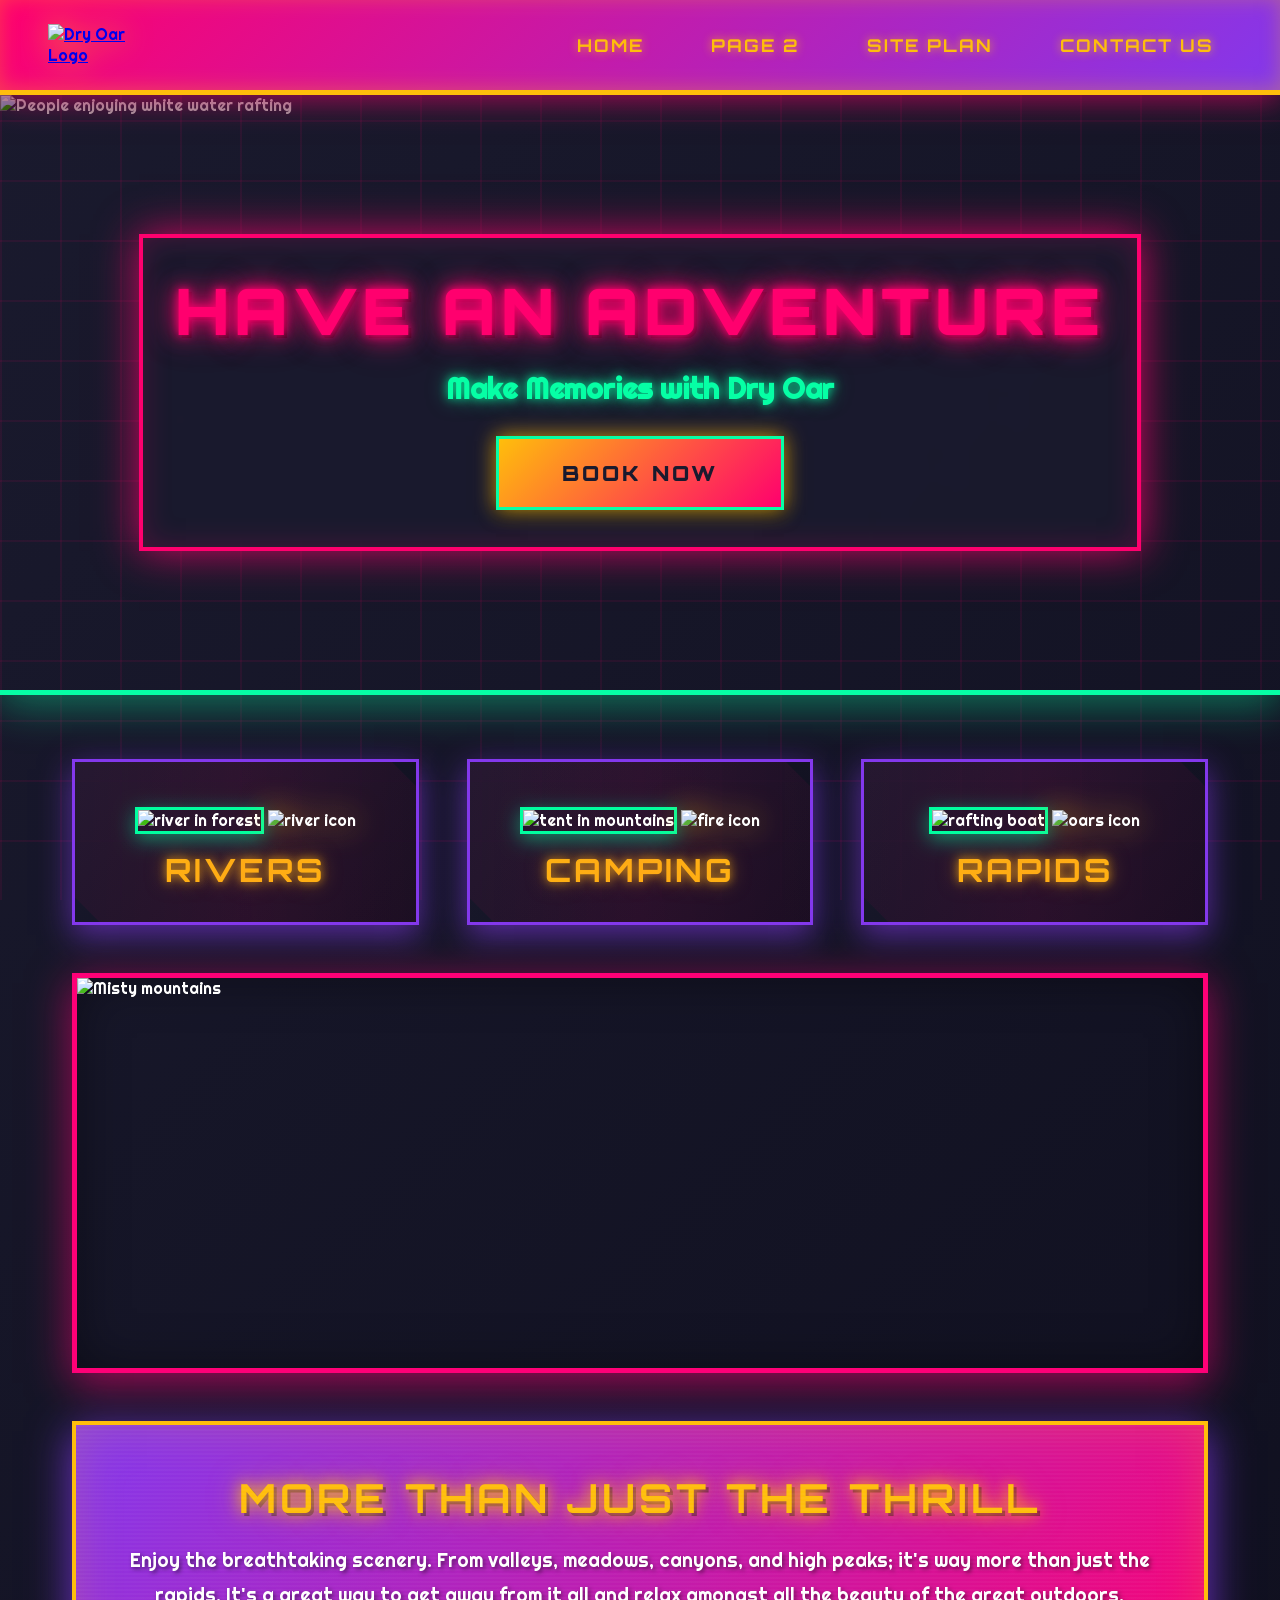
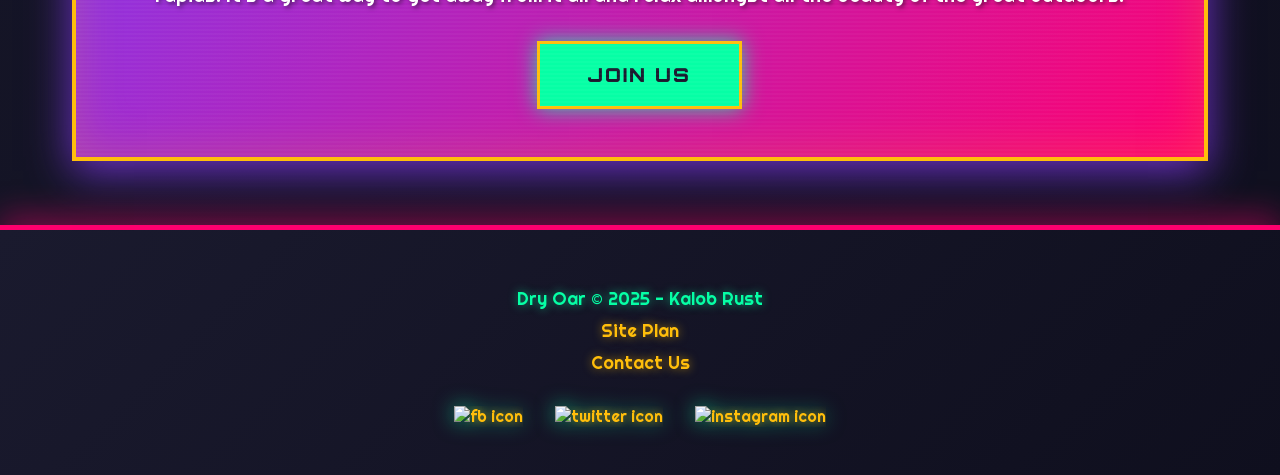
==== wwr/index.html @ 339fadaf "Initial commit" ====
<!doctype html>
<html lang="en">
  <head>
    <meta charset="UTF-8" />
    <meta name="viewport" content="width=device-width, initial-scale=1.0" />
    <title>Whitewater Rafting Vacations | Dry Oar Boating | Home</title>
    <link rel="stylesheet" href="styles/style.css" />
  </head>
  <body>
    <header>
      <a id="logo_link" href="index.html">
        <img class="logo" src="images/logo.png" alt="Dry Oar Logo" />
      </a>
      <nav>
        <a href="index.html">Home</a>
        <a href="#">Page 2</a>
        <a href="site-plan-rafting.html">Site Plan</a>
        <a href="contactus.html">Contact Us</a>
      </nav>
    </header>
    <div id="hero">
      <div id="hero-box">
        <img
          id="hero-img"
          src="images/hero.png"
          alt="People enjoying white water rafting"
        />
      </div>
      <section id="hero-msg">
        <h1 class="home-title">Have An Adventure</h1>
        <h4>Make Memories with Dry Oar</h4>
        <div class="button-box">
          <a class="book" href="contactus.html">Book Now</a>
        </div>
      </section>
    </div>
    <main class="home-grid">
      <section class="rivers-card">
        <img class="card-img" src="images/rivers.jpg" alt="river in forest" />
        <img class="icon" src="images/river_icon.png" alt="river icon" />
        <h2>Rivers</h2>
      </section>
      <section class="camping-card">
        <img
          class="card-img"N
          src="images/camping.jpg"
          alt="tent in mountains"
        />
        <img class="icon" src="images/fire_icon.png" alt="fire icon" />
        <h2>Camping</h2>
      </section>
      <section class="rapids-card">
        <img class="card-img" src="images/rapids.jpg" alt="rafting boat" />
        <img class="icon" src="images/oars.png" alt="oars icon" />
        <h2>Rapids</h2>
      </section>
      <img class="mountains" src="images/mountains.jpg" alt="Misty mountains" />
      <section class="msg">
        <h2>More Than Just The Thrill</h2>
        <p>
          Enjoy the breathtaking scenery. From valleys, meadows, canyons, and
          high peaks; it's way more than just the rapids. It's a great way to
          get away from it all and relax amongst all the beauty of the great
          outdoors.
        </p>
        <a class="join" href="rivers.html">Join Us</a>
      </section>
    </main>
    <footer>
      <p>Dry Oar &copy; 2025 - Kalob Rust</p>
      <p><a href="site-plan-rafting.html">Site Plan</a></p>
      <p><a href="contactus.html">Contact Us</a></p>
      <div class="social">
        <a href="https://facebook.com" target="_blank">
          <img src="images/facebook.png" alt="fb icon" />
        </a>
        <a href="https://twitter.com" target="_blank">
          <img src="images/twitter.png" alt="twitter icon" />
        </a>
        <a href="https://instagram.com" target="_blank">
          <img src="images/instagram.png" alt="instagram icon" />
        </a>
      </div>
    </footer>
  </body>
</html>
---- wwr/styles/style.css ----
/* 80s Synthwave Whitewater Rafting Site */
@import url('https://fonts.googleapis.com/css2?family=Orbitron:wght@400;700;900&family=Righteous&display=swap');

:root {
  /* 80s Neon Color Palette */
  --neon-pink: #FF006E;
  --electric-purple: #8338EC;
  --neon-yellow: #FFBE0B;
  --cyan: #06FFA5;
  --dark-bg: #1a1a2e;
  --darker-bg: #0f0f1e;
}

* {
  margin: 0;
  padding: 0;
  box-sizing: border-box;
}

body {
  font-family: 'Righteous', sans-serif;
  background: linear-gradient(135deg, var(--dark-bg) 0%, var(--darker-bg) 100%);
  color: white;
  position: relative;
  overflow-x: hidden;
}

/* 80s Grid Background */
body::before {
  content: '';
  position: fixed;
  top: 0;
  left: 0;
  width: 100%;
  height: 100%;
  background-image: 
    linear-gradient(rgba(255, 0, 110, 0.08) 2px, transparent 2px),
    linear-gradient(90deg, rgba(255, 0, 110, 0.08) 2px, transparent 2px);
  background-size: 60px 60px;
  pointer-events: none;
  z-index: -1;
}

/* Header */
header {
  display: flex;
  justify-content: space-between;
  align-items: center;
  padding: 1.5em 3em;
  background: linear-gradient(135deg, var(--neon-pink) 0%, var(--electric-purple) 100%);
  border-bottom: 5px solid var(--neon-yellow);
  box-shadow: 
    0 5px 30px rgba(255, 0, 110, 0.6),
    inset 0 -2px 20px rgba(255, 190, 11, 0.3);
  position: relative;
  z-index: 100;
}

.logo {
  max-width: 80px;
  height: auto;
  filter: drop-shadow(0 0 15px rgba(255, 190, 11, 0.8));
  transition: transform 0.3s ease, filter 0.3s ease;
}

#logo_link:hover .logo {
  transform: scale(1.1) rotate(5deg);
  filter: drop-shadow(0 0 25px rgba(255, 190, 11, 1));
}

nav {
  display: flex;
  gap: 2em;
}

nav a {
  color: var(--neon-yellow);
  text-decoration: none;
  font-family: 'Orbitron', sans-serif;
  text-transform: uppercase;
  letter-spacing: 2px;
  font-weight: bold;
  font-size: 1.1em;
  padding: 0.5em 1em;
  position: relative;
  text-shadow: 0 0 10px rgba(255, 190, 11, 0.8);
  transition: all 0.3s ease;
}

nav a::before {
  content: '';
  position: absolute;
  bottom: 0;
  left: 50%;
  width: 0;
  height: 3px;
  background: var(--neon-yellow);
  transform: translateX(-50%);
  transition: width 0.3s ease;
  box-shadow: 0 0 10px var(--neon-yellow);
}

nav a:hover {
  color: var(--dark-bg);
  text-shadow: 0 0 15px rgba(255, 255, 255, 1);
  transform: translateY(-3px);
}

nav a:hover::before {
  width: 100%;
}

/* Hero Section */
#hero {
  position: relative;
  height: 600px;
  display: flex;
  align-items: center;
  justify-content: center;
  overflow: hidden;
  border-bottom: 5px solid var(--cyan);
  box-shadow: 0 10px 40px rgba(6, 255, 165, 0.4);
}

#hero-box {
  position: absolute;
  top: 0;
  left: 0;
  width: 100%;
  height: 100%;
  z-index: 1;
}

#hero-img {
  width: 100%;
  height: 100%;
  object-fit: cover;
  filter: brightness(0.6) contrast(1.2) saturate(1.3);
}

#hero-msg {
  position: relative;
  z-index: 10;
  text-align: center;
  padding: 2em;
  background: rgba(26, 26, 46, 0.85);
  border: 4px solid var(--neon-pink);
  box-shadow: 
    0 0 40px rgba(255, 0, 110, 0.8),
    inset 0 0 30px rgba(255, 0, 110, 0.2);
  backdrop-filter: blur(10px);
  animation: heroGlow 3s ease-in-out infinite alternate;
}

@keyframes heroGlow {
  from {
    box-shadow: 
      0 0 40px rgba(255, 0, 110, 0.8),
      inset 0 0 30px rgba(255, 0, 110, 0.2);
  }
  to {
    box-shadow: 
      0 0 60px rgba(255, 0, 110, 1),
      0 0 80px rgba(131, 56, 236, 0.6),
      inset 0 0 40px rgba(255, 0, 110, 0.4);
  }
}

.home-title {
  font-family: 'Orbitron', sans-serif;
  font-size: 4em;
  font-weight: 900;
  color: var(--neon-pink);
  text-transform: uppercase;
  letter-spacing: 5px;
  margin-bottom: 0.3em;
  text-shadow: 
    0 0 10px rgba(255, 0, 110, 1),
    0 0 20px rgba(255, 0, 110, 0.8),
    0 0 30px rgba(255, 0, 110, 0.6),
    0 0 40px rgba(255, 0, 110, 0.4),
    3px 3px 0 rgba(0, 0, 0, 0.5);
  animation: titlePulse 2s ease-in-out infinite;
}

@keyframes titlePulse {
  0%, 100% {
    transform: scale(1);
  }
  50% {
    transform: scale(1.05);
  }
}

#hero-msg h4 {
  font-size: 1.8em;
  color: var(--cyan);
  margin-bottom: 1em;
  text-shadow: 
    0 0 10px rgba(6, 255, 165, 0.8),
    0 0 20px rgba(6, 255, 165, 0.5);
}

.button-box {
  margin-top: 1.5em;
}

.book {
  display: inline-block;
  padding: 1em 3em;
  background: linear-gradient(135deg, var(--neon-yellow) 0%, var(--neon-pink) 100%);
  color: var(--dark-bg);
  text-decoration: none;
  font-family: 'Orbitron', sans-serif;
  font-weight: 900;
  font-size: 1.3em;
  text-transform: uppercase;
  letter-spacing: 3px;
  border: 3px solid var(--cyan);
  box-shadow: 
    0 0 20px rgba(255, 190, 11, 0.8),
    0 5px 15px rgba(0, 0, 0, 0.5);
  transition: all 0.3s ease;
  position: relative;
  overflow: hidden;
}

.book::before {
  content: '';
  position: absolute;
  top: 50%;
  left: 50%;
  width: 0;
  height: 0;
  background: rgba(255, 255, 255, 0.3);
  border-radius: 50%;
  transform: translate(-50%, -50%);
  transition: width 0.5s ease, height 0.5s ease;
}

.book:hover::before {
  width: 300px;
  height: 300px;
}

.book:hover {
  transform: translateY(-5px) scale(1.05);
  box-shadow: 
    0 0 40px rgba(255, 190, 11, 1),
    0 0 60px rgba(6, 255, 165, 0.6),
    0 10px 25px rgba(0, 0, 0, 0.6);
}

/* Main Grid */
.home-grid {
  max-width: 1200px;
  margin: 4em auto;
  padding: 0 2em;
  display: grid;
  grid-template-columns: repeat(auto-fit, minmax(300px, 1fr));
  gap: 3em;
}

/* Cards */
.rivers-card,
.camping-card,
.rapids-card {
  background: linear-gradient(135deg, rgba(26, 26, 46, 0.9) 0%, rgba(15, 15, 30, 0.9) 100%);
  border: 3px solid var(--electric-purple);
  box-shadow: 0 10px 30px rgba(131, 56, 236, 0.6);
  padding: 2em;
  text-align: center;
  transition: all 0.3s ease;
  position: relative;
  overflow: hidden;
}

.rivers-card::before,
.camping-card::before,
.rapids-card::before {
  content: '';
  position: absolute;
  top: -50%;
  left: -50%;
  width: 200%;
  height: 200%;
  background: linear-gradient(
    45deg,
    transparent,
    rgba(255, 0, 110, 0.1),
    transparent
  );
  transform: rotate(45deg);
  transition: all 0.5s ease;
}

.rivers-card:hover::before,
.camping-card:hover::before,
.rapids-card:hover::before {
  left: 100%;
}

.rivers-card:hover,
.camping-card:hover,
.rapids-card:hover {
  transform: translateY(-10px) scale(1.03);
  border-color: var(--neon-pink);
  box-shadow: 
    0 15px 40px rgba(255, 0, 110, 0.8),
    0 0 30px rgba(131, 56, 236, 0.4);
}

.card-img {
  width: 100%;
  height: 200px;
  object-fit: cover;
  border: 3px solid var(--cyan);
  box-shadow: 0 5px 20px rgba(6, 255, 165, 0.5);
  margin-bottom: 1em;
  filter: saturate(1.3) contrast(1.1);
}

.icon {
  width: 80px;
  height: 80px;
  margin: 1em auto;
  filter: drop-shadow(0 0 15px rgba(255, 190, 11, 0.8));
}

.rivers-card h2,
.camping-card h2,
.rapids-card h2 {
  font-family: 'Orbitron', sans-serif;
  font-size: 2em;
  color: var(--neon-yellow);
  text-transform: uppercase;
  letter-spacing: 3px;
  text-shadow: 
    0 0 10px rgba(255, 190, 11, 0.8),
    0 0 20px rgba(255, 190, 11, 0.5);
}

/* Mountains & Message Section */
.mountains {
  grid-column: 1 / -1;
  width: 100%;
  height: 400px;
  object-fit: cover;
  border: 5px solid var(--neon-pink);
  box-shadow: 
    0 10px 40px rgba(255, 0, 110, 0.6),
    inset 0 0 50px rgba(0, 0, 0, 0.4);
  filter: saturate(1.2) contrast(1.1);
}

.msg {
  grid-column: 1 / -1;
  background: linear-gradient(135deg, var(--electric-purple) 0%, var(--neon-pink) 100%);
  padding: 3em;
  text-align: center;
  border: 4px solid var(--neon-yellow);
  box-shadow: 
    0 10px 40px rgba(131, 56, 236, 0.8),
    inset 0 0 50px rgba(255, 190, 11, 0.2);
  position: relative;
}

.msg::before {
  content: '';
  position: absolute;
  top: 0;
  left: 0;
  right: 0;
  bottom: 0;
  background: repeating-linear-gradient(
    0deg,
    transparent,
    transparent 2px,
    rgba(255, 255, 255, 0.03) 2px,
    rgba(255, 255, 255, 0.03) 4px
  );
  pointer-events: none;
}

.msg h2 {
  font-family: 'Orbitron', sans-serif;
  font-size: 2.5em;
  color: var(--neon-yellow);
  margin-bottom: 0.5em;
  text-transform: uppercase;
  letter-spacing: 4px;
  text-shadow: 
    0 0 15px rgba(255, 190, 11, 1),
    0 0 30px rgba(255, 190, 11, 0.6),
    3px 3px 0 rgba(0, 0, 0, 0.4);
}

.msg p {
  font-size: 1.2em;
  line-height: 1.8;
  margin-bottom: 1.5em;
  color: white;
  text-shadow: 2px 2px 4px rgba(0, 0, 0, 0.5);
}

.join {
  display: inline-block;
  padding: 1em 2.5em;
  background: var(--cyan);
  color: var(--dark-bg);
  text-decoration: none;
  font-family: 'Orbitron', sans-serif;
  font-weight: 900;
  font-size: 1.2em;
  text-transform: uppercase;
  letter-spacing: 2px;
  border: 3px solid var(--neon-yellow);
  box-shadow: 0 0 20px rgba(6, 255, 165, 0.8);
  transition: all 0.3s ease;
}

.join:hover {
  background: var(--neon-yellow);
  transform: translateY(-5px) scale(1.05);
  box-shadow: 
    0 0 30px rgba(255, 190, 11, 1),
    0 10px 25px rgba(0, 0, 0, 0.5);
}

/* Footer */
footer {
  background: linear-gradient(135deg, var(--dark-bg) 0%, var(--darker-bg) 100%);
  border-top: 5px solid var(--neon-pink);
  padding: 3em;
  margin-top: 4em;
  text-align: center;
  box-shadow: 0 -10px 30px rgba(255, 0, 110, 0.4);
}

footer p {
  color: var(--cyan);
  font-size: 1.1em;
  margin: 0.5em 0;
  text-shadow: 0 0 10px rgba(6, 255, 165, 0.6);
}

footer a {
  color: var(--neon-yellow);
  text-decoration: none;
  text-shadow: 0 0 10px rgba(255, 190, 11, 0.6);
  transition: all 0.3s ease;
}

footer a:hover {
  color: var(--neon-pink);
  text-shadow: 0 0 15px rgba(255, 0, 110, 0.8);
}

.social {
  display: flex;
  justify-content: center;
  gap: 2em;
  margin-top: 2em;
}

.social img {
  width: 50px;
  height: 50px;
  filter: drop-shadow(0 0 10px rgba(6, 255, 165, 0.6));
  transition: all 0.3s ease;
}

.social a:hover img {
  transform: scale(1.2) rotate(10deg);
  filter: drop-shadow(0 0 20px rgba(255, 190, 11, 1));
}

/* Responsive Design */
@media (max-width: 768px) {
  header {
    flex-direction: column;
    gap: 1em;
    padding: 1em;
  }

  nav {
    flex-direction: column;
    gap: 0.5em;
  }

  .home-title {
    font-size: 2.5em;
  }

  #hero {
    height: 400px;
  }

  .home-grid {
    grid-template-columns: 1fr;
    gap: 2em;
  }
}
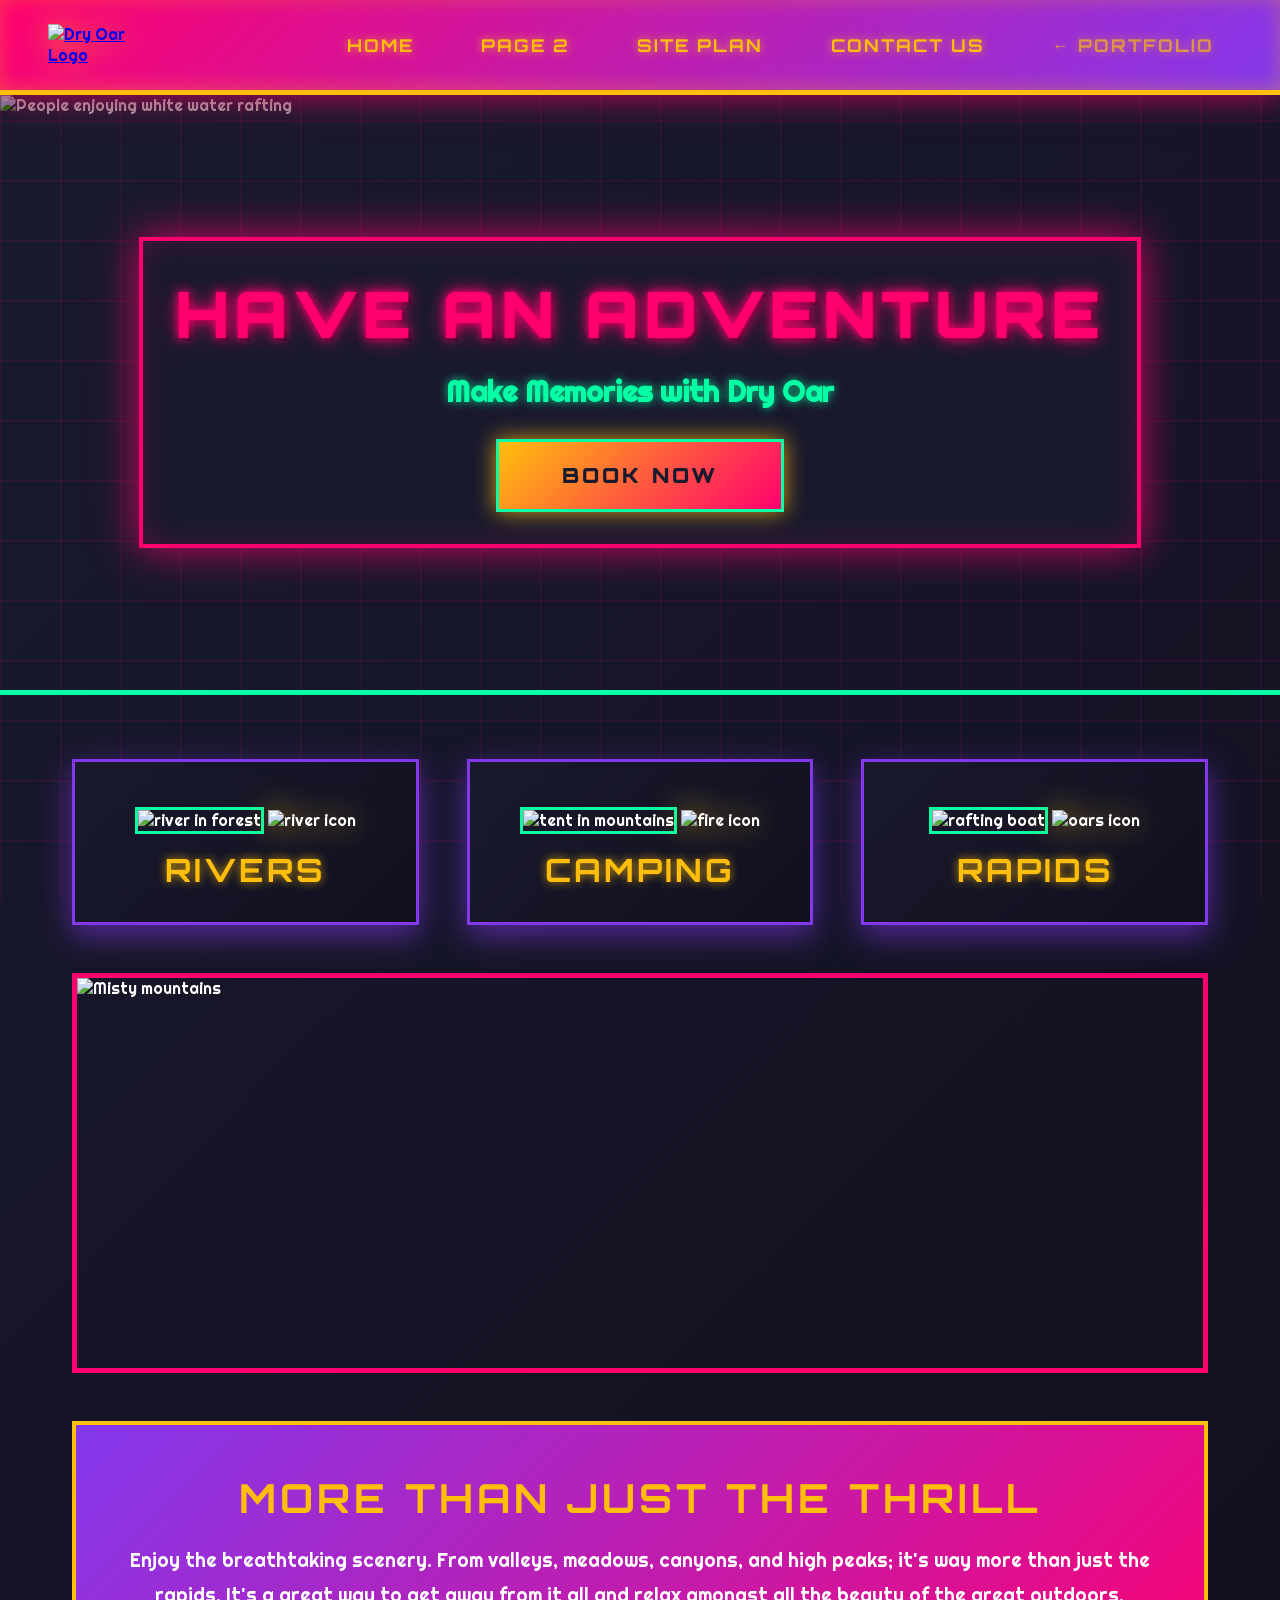
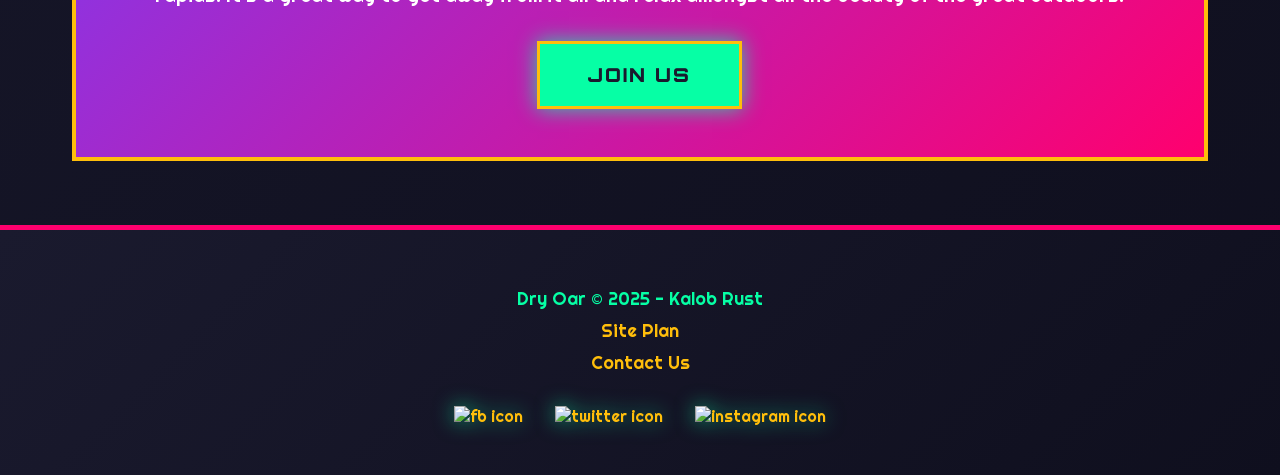
==== commit 6ad854e3: "Fin" ====
--- a/wwr/index.html
+++ b/wwr/index.html
@@ -16,6 +16,7 @@
         <a href="#">Page 2</a>
         <a href="site-plan-rafting.html">Site Plan</a>
         <a href="contactus.html">Contact Us</a>
+        <a href="../index.html" style="opacity:0.7;">← Portfolio</a>
       </nav>
     </header>
     <div id="hero">
@@ -42,7 +43,7 @@
       </section>
       <section class="camping-card">
         <img
-          class="card-img"N
+          class="card-img"
           src="images/camping.jpg"
           alt="tent in mountains"
         />
--- a/wwr/styles/style.css
+++ b/wwr/styles/style.css
@@ -2,7 +2,6 @@
 @import url('https://fonts.googleapis.com/css2?family=Orbitron:wght@400;700;900&family=Righteous&display=swap');
 
 :root {
-  /* 80s Neon Color Palette */
   --neon-pink: #FF006E;
   --electric-purple: #8338EC;
   --neon-yellow: #FFBE0B;
@@ -11,11 +10,7 @@
   --darker-bg: #0f0f1e;
 }
 
-* {
-  margin: 0;
-  padding: 0;
-  box-sizing: border-box;
-}
+* { margin: 0; padding: 0; box-sizing: border-box; }
 
 body {
   font-family: 'Righteous', sans-serif;
@@ -25,23 +20,18 @@
   overflow-x: hidden;
 }
 
-/* 80s Grid Background */
 body::before {
   content: '';
   position: fixed;
-  top: 0;
-  left: 0;
-  width: 100%;
-  height: 100%;
-  background-image: 
-    linear-gradient(rgba(255, 0, 110, 0.08) 2px, transparent 2px),
-    linear-gradient(90deg, rgba(255, 0, 110, 0.08) 2px, transparent 2px);
+  top: 0; left: 0; width: 100%; height: 100%;
+  background-image:
+    linear-gradient(rgba(255,0,110,0.08) 2px, transparent 2px),
+    linear-gradient(90deg, rgba(255,0,110,0.08) 2px, transparent 2px);
   background-size: 60px 60px;
   pointer-events: none;
   z-index: -1;
 }
 
-/* Header */
 header {
   display: flex;
   justify-content: space-between;
@@ -49,29 +39,15 @@
   padding: 1.5em 3em;
   background: linear-gradient(135deg, var(--neon-pink) 0%, var(--electric-purple) 100%);
   border-bottom: 5px solid var(--neon-yellow);
-  box-shadow: 
-    0 5px 30px rgba(255, 0, 110, 0.6),
-    inset 0 -2px 20px rgba(255, 190, 11, 0.3);
+  box-shadow: 0 5px 30px rgba(255,0,110,0.6), inset 0 -2px 20px rgba(255,190,11,0.3);
   position: relative;
   z-index: 100;
 }
 
-.logo {
-  max-width: 80px;
-  height: auto;
-  filter: drop-shadow(0 0 15px rgba(255, 190, 11, 0.8));
-  transition: transform 0.3s ease, filter 0.3s ease;
-}
-
-#logo_link:hover .logo {
-  transform: scale(1.1) rotate(5deg);
-  filter: drop-shadow(0 0 25px rgba(255, 190, 11, 1));
-}
-
-nav {
-  display: flex;
-  gap: 2em;
-}
+.logo { max-width: 80px; height: auto; filter: drop-shadow(0 0 15px rgba(255,190,11,0.8)); transition: transform 0.3s ease, filter 0.3s ease; }
+#logo_link:hover .logo { transform: scale(1.1) rotate(5deg); filter: drop-shadow(0 0 25px rgba(255,190,11,1)); }
+
+nav { display: flex; gap: 2em; }
 
 nav a {
   color: var(--neon-yellow);
@@ -82,35 +58,12 @@
   font-weight: bold;
   font-size: 1.1em;
   padding: 0.5em 1em;
-  position: relative;
-  text-shadow: 0 0 10px rgba(255, 190, 11, 0.8);
-  transition: all 0.3s ease;
-}
-
-nav a::before {
-  content: '';
-  position: absolute;
-  bottom: 0;
-  left: 50%;
-  width: 0;
-  height: 3px;
-  background: var(--neon-yellow);
-  transform: translateX(-50%);
-  transition: width 0.3s ease;
-  box-shadow: 0 0 10px var(--neon-yellow);
-}
-
-nav a:hover {
-  color: var(--dark-bg);
-  text-shadow: 0 0 15px rgba(255, 255, 255, 1);
-  transform: translateY(-3px);
-}
-
-nav a:hover::before {
-  width: 100%;
-}
-
-/* Hero Section */
+  text-shadow: 0 0 10px rgba(255,190,11,0.8);
+  transition: all 0.3s ease;
+}
+
+nav a:hover { color: var(--dark-bg); text-shadow: 0 0 15px rgba(255,255,255,1); transform: translateY(-3px); }
+
 #hero {
   position: relative;
   height: 600px;
@@ -119,51 +72,26 @@
   justify-content: center;
   overflow: hidden;
   border-bottom: 5px solid var(--cyan);
-  box-shadow: 0 10px 40px rgba(6, 255, 165, 0.4);
-}
-
-#hero-box {
-  position: absolute;
-  top: 0;
-  left: 0;
-  width: 100%;
-  height: 100%;
-  z-index: 1;
-}
-
-#hero-img {
-  width: 100%;
-  height: 100%;
-  object-fit: cover;
-  filter: brightness(0.6) contrast(1.2) saturate(1.3);
-}
+}
+
+#hero-box { position: absolute; top: 0; left: 0; width: 100%; height: 100%; z-index: 1; }
+#hero-img { width: 100%; height: 100%; object-fit: cover; filter: brightness(0.6) contrast(1.2) saturate(1.3); }
 
 #hero-msg {
   position: relative;
   z-index: 10;
   text-align: center;
   padding: 2em;
-  background: rgba(26, 26, 46, 0.85);
+  background: rgba(26,26,46,0.85);
   border: 4px solid var(--neon-pink);
-  box-shadow: 
-    0 0 40px rgba(255, 0, 110, 0.8),
-    inset 0 0 30px rgba(255, 0, 110, 0.2);
+  box-shadow: 0 0 40px rgba(255,0,110,0.8), inset 0 0 30px rgba(255,0,110,0.2);
   backdrop-filter: blur(10px);
   animation: heroGlow 3s ease-in-out infinite alternate;
 }
 
 @keyframes heroGlow {
-  from {
-    box-shadow: 
-      0 0 40px rgba(255, 0, 110, 0.8),
-      inset 0 0 30px rgba(255, 0, 110, 0.2);
-  }
-  to {
-    box-shadow: 
-      0 0 60px rgba(255, 0, 110, 1),
-      0 0 80px rgba(131, 56, 236, 0.6),
-      inset 0 0 40px rgba(255, 0, 110, 0.4);
-  }
+  from { box-shadow: 0 0 40px rgba(255,0,110,0.8), inset 0 0 30px rgba(255,0,110,0.2); }
+  to   { box-shadow: 0 0 60px rgba(255,0,110,1), 0 0 80px rgba(131,56,236,0.6), inset 0 0 40px rgba(255,0,110,0.4); }
 }
 
 .home-title {
@@ -174,36 +102,15 @@
   text-transform: uppercase;
   letter-spacing: 5px;
   margin-bottom: 0.3em;
-  text-shadow: 
-    0 0 10px rgba(255, 0, 110, 1),
-    0 0 20px rgba(255, 0, 110, 0.8),
-    0 0 30px rgba(255, 0, 110, 0.6),
-    0 0 40px rgba(255, 0, 110, 0.4),
-    3px 3px 0 rgba(0, 0, 0, 0.5);
+  text-shadow: 0 0 10px rgba(255,0,110,1), 0 0 20px rgba(255,0,110,0.8), 3px 3px 0 rgba(0,0,0,0.5);
   animation: titlePulse 2s ease-in-out infinite;
 }
 
-@keyframes titlePulse {
-  0%, 100% {
-    transform: scale(1);
-  }
-  50% {
-    transform: scale(1.05);
-  }
-}
-
-#hero-msg h4 {
-  font-size: 1.8em;
-  color: var(--cyan);
-  margin-bottom: 1em;
-  text-shadow: 
-    0 0 10px rgba(6, 255, 165, 0.8),
-    0 0 20px rgba(6, 255, 165, 0.5);
-}
-
-.button-box {
-  margin-top: 1.5em;
-}
+@keyframes titlePulse { 0%,100% { transform:scale(1); } 50% { transform:scale(1.05); } }
+
+#hero-msg h4 { font-size: 1.8em; color: var(--cyan); margin-bottom: 1em; text-shadow: 0 0 10px rgba(6,255,165,0.8); }
+
+.button-box { margin-top: 1.5em; }
 
 .book {
   display: inline-block;
@@ -217,41 +124,12 @@
   text-transform: uppercase;
   letter-spacing: 3px;
   border: 3px solid var(--cyan);
-  box-shadow: 
-    0 0 20px rgba(255, 190, 11, 0.8),
-    0 5px 15px rgba(0, 0, 0, 0.5);
-  transition: all 0.3s ease;
-  position: relative;
-  overflow: hidden;
-}
-
-.book::before {
-  content: '';
-  position: absolute;
-  top: 50%;
-  left: 50%;
-  width: 0;
-  height: 0;
-  background: rgba(255, 255, 255, 0.3);
-  border-radius: 50%;
-  transform: translate(-50%, -50%);
-  transition: width 0.5s ease, height 0.5s ease;
-}
-
-.book:hover::before {
-  width: 300px;
-  height: 300px;
-}
-
-.book:hover {
-  transform: translateY(-5px) scale(1.05);
-  box-shadow: 
-    0 0 40px rgba(255, 190, 11, 1),
-    0 0 60px rgba(6, 255, 165, 0.6),
-    0 10px 25px rgba(0, 0, 0, 0.6);
-}
-
-/* Main Grid */
+  box-shadow: 0 0 20px rgba(255,190,11,0.8);
+  transition: all 0.3s ease;
+}
+
+.book:hover { transform: translateY(-5px) scale(1.05); box-shadow: 0 0 40px rgba(255,190,11,1); }
+
 .home-grid {
   max-width: 1200px;
   margin: 4em auto;
@@ -261,147 +139,45 @@
   gap: 3em;
 }
 
-/* Cards */
-.rivers-card,
-.camping-card,
-.rapids-card {
-  background: linear-gradient(135deg, rgba(26, 26, 46, 0.9) 0%, rgba(15, 15, 30, 0.9) 100%);
+.rivers-card, .camping-card, .rapids-card {
+  background: linear-gradient(135deg, rgba(26,26,46,0.9) 0%, rgba(15,15,30,0.9) 100%);
   border: 3px solid var(--electric-purple);
-  box-shadow: 0 10px 30px rgba(131, 56, 236, 0.6);
+  box-shadow: 0 10px 30px rgba(131,56,236,0.6);
   padding: 2em;
   text-align: center;
   transition: all 0.3s ease;
-  position: relative;
-  overflow: hidden;
-}
-
-.rivers-card::before,
-.camping-card::before,
-.rapids-card::before {
-  content: '';
-  position: absolute;
-  top: -50%;
-  left: -50%;
-  width: 200%;
-  height: 200%;
-  background: linear-gradient(
-    45deg,
-    transparent,
-    rgba(255, 0, 110, 0.1),
-    transparent
-  );
-  transform: rotate(45deg);
-  transition: all 0.5s ease;
-}
-
-.rivers-card:hover::before,
-.camping-card:hover::before,
-.rapids-card:hover::before {
-  left: 100%;
-}
-
-.rivers-card:hover,
-.camping-card:hover,
-.rapids-card:hover {
+}
+
+.rivers-card:hover, .camping-card:hover, .rapids-card:hover {
   transform: translateY(-10px) scale(1.03);
   border-color: var(--neon-pink);
-  box-shadow: 
-    0 15px 40px rgba(255, 0, 110, 0.8),
-    0 0 30px rgba(131, 56, 236, 0.4);
-}
-
-.card-img {
-  width: 100%;
-  height: 200px;
-  object-fit: cover;
-  border: 3px solid var(--cyan);
-  box-shadow: 0 5px 20px rgba(6, 255, 165, 0.5);
-  margin-bottom: 1em;
-  filter: saturate(1.3) contrast(1.1);
-}
-
-.icon {
-  width: 80px;
-  height: 80px;
-  margin: 1em auto;
-  filter: drop-shadow(0 0 15px rgba(255, 190, 11, 0.8));
-}
-
-.rivers-card h2,
-.camping-card h2,
-.rapids-card h2 {
+  box-shadow: 0 15px 40px rgba(255,0,110,0.8);
+}
+
+.card-img { width: 100%; height: 200px; object-fit: cover; border: 3px solid var(--cyan); margin-bottom: 1em; }
+.icon { width: 80px; height: 80px; margin: 1em auto; filter: drop-shadow(0 0 15px rgba(255,190,11,0.8)); }
+
+.rivers-card h2, .camping-card h2, .rapids-card h2 {
   font-family: 'Orbitron', sans-serif;
   font-size: 2em;
   color: var(--neon-yellow);
   text-transform: uppercase;
   letter-spacing: 3px;
-  text-shadow: 
-    0 0 10px rgba(255, 190, 11, 0.8),
-    0 0 20px rgba(255, 190, 11, 0.5);
-}
-
-/* Mountains & Message Section */
-.mountains {
-  grid-column: 1 / -1;
-  width: 100%;
-  height: 400px;
-  object-fit: cover;
-  border: 5px solid var(--neon-pink);
-  box-shadow: 
-    0 10px 40px rgba(255, 0, 110, 0.6),
-    inset 0 0 50px rgba(0, 0, 0, 0.4);
-  filter: saturate(1.2) contrast(1.1);
-}
+  text-shadow: 0 0 10px rgba(255,190,11,0.8);
+}
+
+.mountains { grid-column: 1/-1; width: 100%; height: 400px; object-fit: cover; border: 5px solid var(--neon-pink); }
 
 .msg {
-  grid-column: 1 / -1;
+  grid-column: 1/-1;
   background: linear-gradient(135deg, var(--electric-purple) 0%, var(--neon-pink) 100%);
   padding: 3em;
   text-align: center;
   border: 4px solid var(--neon-yellow);
-  box-shadow: 
-    0 10px 40px rgba(131, 56, 236, 0.8),
-    inset 0 0 50px rgba(255, 190, 11, 0.2);
-  position: relative;
-}
-
-.msg::before {
-  content: '';
-  position: absolute;
-  top: 0;
-  left: 0;
-  right: 0;
-  bottom: 0;
-  background: repeating-linear-gradient(
-    0deg,
-    transparent,
-    transparent 2px,
-    rgba(255, 255, 255, 0.03) 2px,
-    rgba(255, 255, 255, 0.03) 4px
-  );
-  pointer-events: none;
-}
-
-.msg h2 {
-  font-family: 'Orbitron', sans-serif;
-  font-size: 2.5em;
-  color: var(--neon-yellow);
-  margin-bottom: 0.5em;
-  text-transform: uppercase;
-  letter-spacing: 4px;
-  text-shadow: 
-    0 0 15px rgba(255, 190, 11, 1),
-    0 0 30px rgba(255, 190, 11, 0.6),
-    3px 3px 0 rgba(0, 0, 0, 0.4);
-}
-
-.msg p {
-  font-size: 1.2em;
-  line-height: 1.8;
-  margin-bottom: 1.5em;
-  color: white;
-  text-shadow: 2px 2px 4px rgba(0, 0, 0, 0.5);
-}
+}
+
+.msg h2 { font-family: 'Orbitron', sans-serif; font-size: 2.5em; color: var(--neon-yellow); margin-bottom: 0.5em; text-transform: uppercase; letter-spacing: 4px; }
+.msg p { font-size: 1.2em; line-height: 1.8; margin-bottom: 1.5em; color: white; }
 
 .join {
   display: inline-block;
@@ -415,89 +191,32 @@
   text-transform: uppercase;
   letter-spacing: 2px;
   border: 3px solid var(--neon-yellow);
-  box-shadow: 0 0 20px rgba(6, 255, 165, 0.8);
-  transition: all 0.3s ease;
-}
-
-.join:hover {
-  background: var(--neon-yellow);
-  transform: translateY(-5px) scale(1.05);
-  box-shadow: 
-    0 0 30px rgba(255, 190, 11, 1),
-    0 10px 25px rgba(0, 0, 0, 0.5);
-}
-
-/* Footer */
+  box-shadow: 0 0 20px rgba(6,255,165,0.8);
+  transition: all 0.3s ease;
+}
+
+.join:hover { background: var(--neon-yellow); transform: translateY(-5px) scale(1.05); }
+
 footer {
   background: linear-gradient(135deg, var(--dark-bg) 0%, var(--darker-bg) 100%);
   border-top: 5px solid var(--neon-pink);
   padding: 3em;
   margin-top: 4em;
   text-align: center;
-  box-shadow: 0 -10px 30px rgba(255, 0, 110, 0.4);
-}
-
-footer p {
-  color: var(--cyan);
-  font-size: 1.1em;
-  margin: 0.5em 0;
-  text-shadow: 0 0 10px rgba(6, 255, 165, 0.6);
-}
-
-footer a {
-  color: var(--neon-yellow);
-  text-decoration: none;
-  text-shadow: 0 0 10px rgba(255, 190, 11, 0.6);
-  transition: all 0.3s ease;
-}
-
-footer a:hover {
-  color: var(--neon-pink);
-  text-shadow: 0 0 15px rgba(255, 0, 110, 0.8);
-}
-
-.social {
-  display: flex;
-  justify-content: center;
-  gap: 2em;
-  margin-top: 2em;
-}
-
-.social img {
-  width: 50px;
-  height: 50px;
-  filter: drop-shadow(0 0 10px rgba(6, 255, 165, 0.6));
-  transition: all 0.3s ease;
-}
-
-.social a:hover img {
-  transform: scale(1.2) rotate(10deg);
-  filter: drop-shadow(0 0 20px rgba(255, 190, 11, 1));
-}
-
-/* Responsive Design */
+}
+
+footer p { color: var(--cyan); font-size: 1.1em; margin: 0.5em 0; }
+footer a { color: var(--neon-yellow); text-decoration: none; transition: all 0.3s ease; }
+footer a:hover { color: var(--neon-pink); }
+
+.social { display: flex; justify-content: center; gap: 2em; margin-top: 2em; }
+.social img { width: 50px; height: 50px; filter: drop-shadow(0 0 10px rgba(6,255,165,0.6)); transition: all 0.3s ease; }
+.social a:hover img { transform: scale(1.2) rotate(10deg); filter: drop-shadow(0 0 20px rgba(255,190,11,1)); }
+
 @media (max-width: 768px) {
-  header {
-    flex-direction: column;
-    gap: 1em;
-    padding: 1em;
-  }
-
-  nav {
-    flex-direction: column;
-    gap: 0.5em;
-  }
-
-  .home-title {
-    font-size: 2.5em;
-  }
-
-  #hero {
-    height: 400px;
-  }
-
-  .home-grid {
-    grid-template-columns: 1fr;
-    gap: 2em;
-  }
-}
+  header { flex-direction: column; gap: 1em; padding: 1em; }
+  nav { flex-direction: column; gap: 0.5em; }
+  .home-title { font-size: 2.5em; }
+  #hero { height: 400px; }
+  .home-grid { grid-template-columns: 1fr; gap: 2em; }
+}
